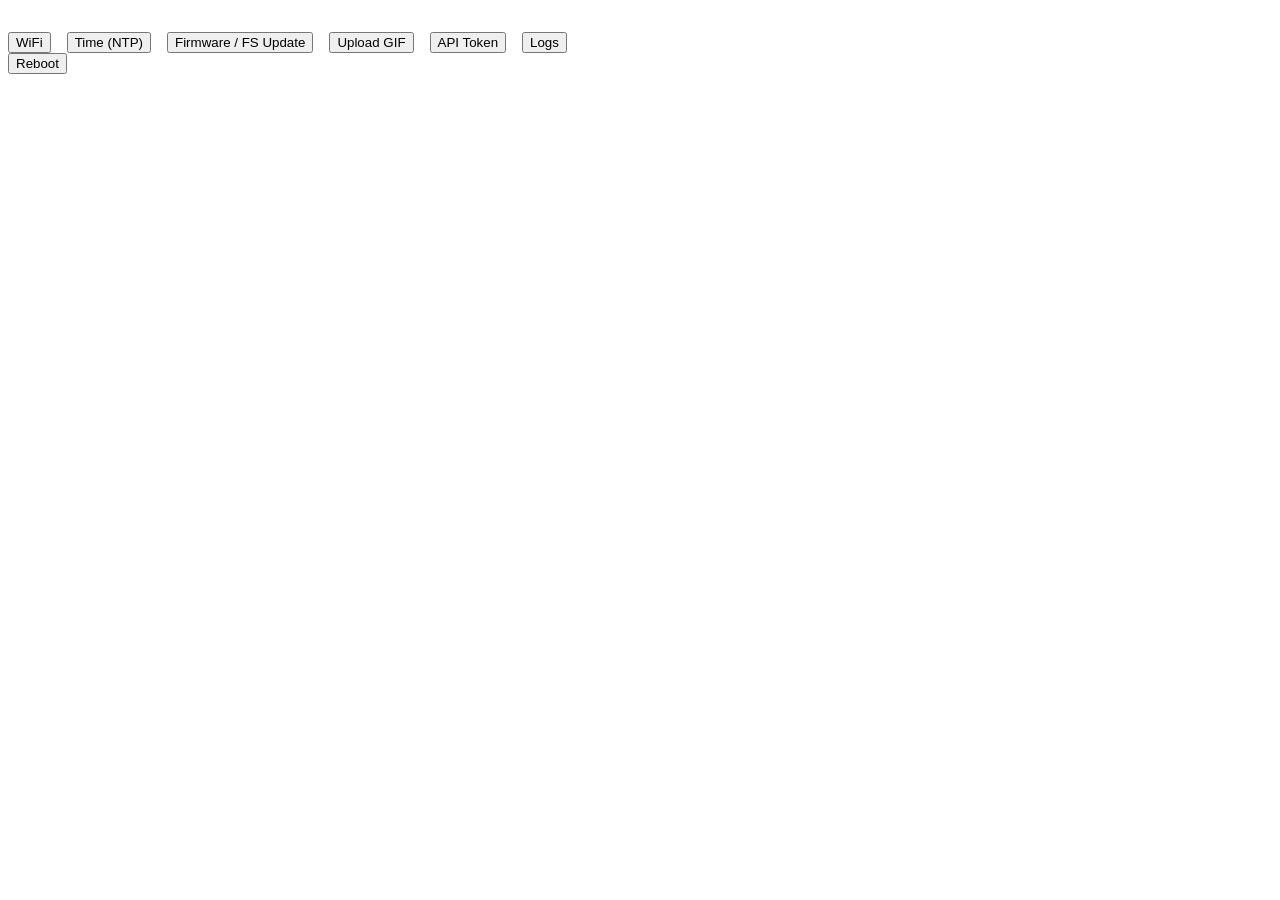
==== data/web/index.html @ d680b07c "feat: add log endpoint to api + webpage Maybe we need to find a new way to get log because output is" ====
<!doctype html>
<html lang="en">
  <head>
    <meta charset="UTF-8" />
    <meta name="viewport" content="width=device-width, initial-scale=1" />
    <title>GeekMagic Open Firmware</title>
    <link rel="stylesheet" href="./css/pico.min.css" />
    <link rel="stylesheet" href="./css/style.css" />
    <script src="./js/alpinejs.min.js" defer></script>
    <script src="./js/utils.js"></script>
    <script src="./js/themeSwitcher.js"></script>
    <script src="./js/gifUploadHandler.js"></script>
    <script src="./js/otaUploadHandler.js"></script>
    <script src="./js/wifiHandler.js"></script>
    <script src="./js/rebootHandler.js"></script>
    <script src="./js/main.js"></script>
  </head>
  <body>
    <main class="container">
      <header id="header-placeholder"></header>

      <section>
        <div style="margin-top: 2em; display: flex; gap: 1em; flex-wrap: wrap">
          <a href="./wifi.html">
            <button type="button" class="secondary">WiFi</button>
          </a>
          <a href="./ntp.html">
            <button type="button" class="secondary">Time (NTP)</button>
          </a>
          <a href="./update.html">
            <button type="button" class="secondary">
              Firmware / FS Update
            </button>
          </a>
          <a href="./gif_upload.html">
            <button type="button" class="secondary">Upload GIF</button>
          </a>
          <a href="./token.html">
            <button type="button" class="secondary">API Token</button>
          </a>
          <a href="./logs.html">
            <button type="button" class="secondary">Logs</button>
          </a>
        </div>

        <div x-data="rebootHandler()">
          <button
            class="contrast"
            x-bind:disabled="loading"
            x-on:click="reboot"
          >
            Reboot
          </button>
          <p x-text="message"></p>
        </div>
      </section>

      <footer id="footer-placeholder"></footer>
    </main>
  </body>
</html>
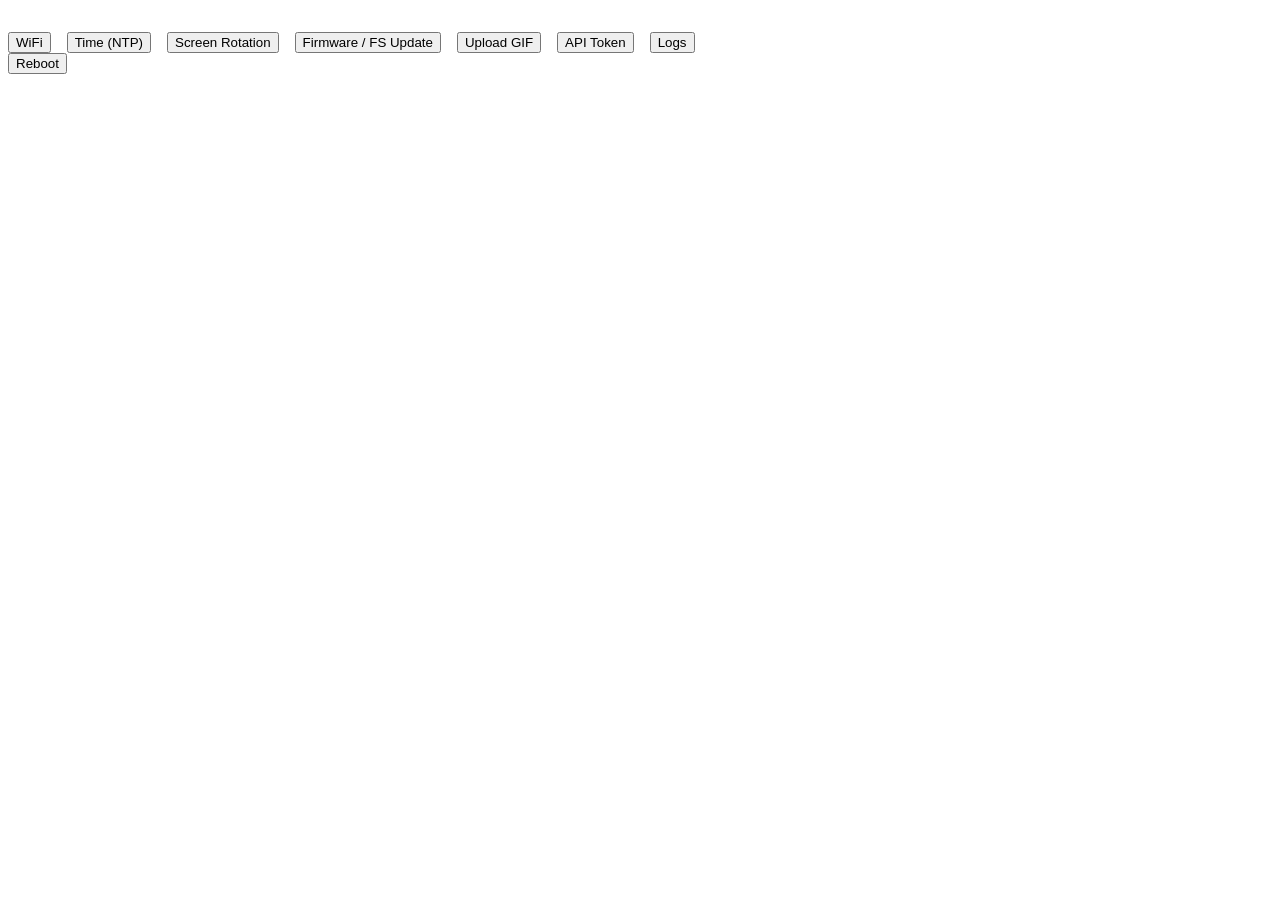
==== commit 3bc450f3: "feat: add rotation screen option from webUI" ====
--- a/data/web/index.html
+++ b/data/web/index.html
@@ -26,6 +26,9 @@
           </a>
           <a href="./ntp.html">
             <button type="button" class="secondary">Time (NTP)</button>
+          </a>
+          <a href="./rotation.html">
+            <button type="button" class="secondary">Screen Rotation</button>
           </a>
           <a href="./update.html">
             <button type="button" class="secondary">
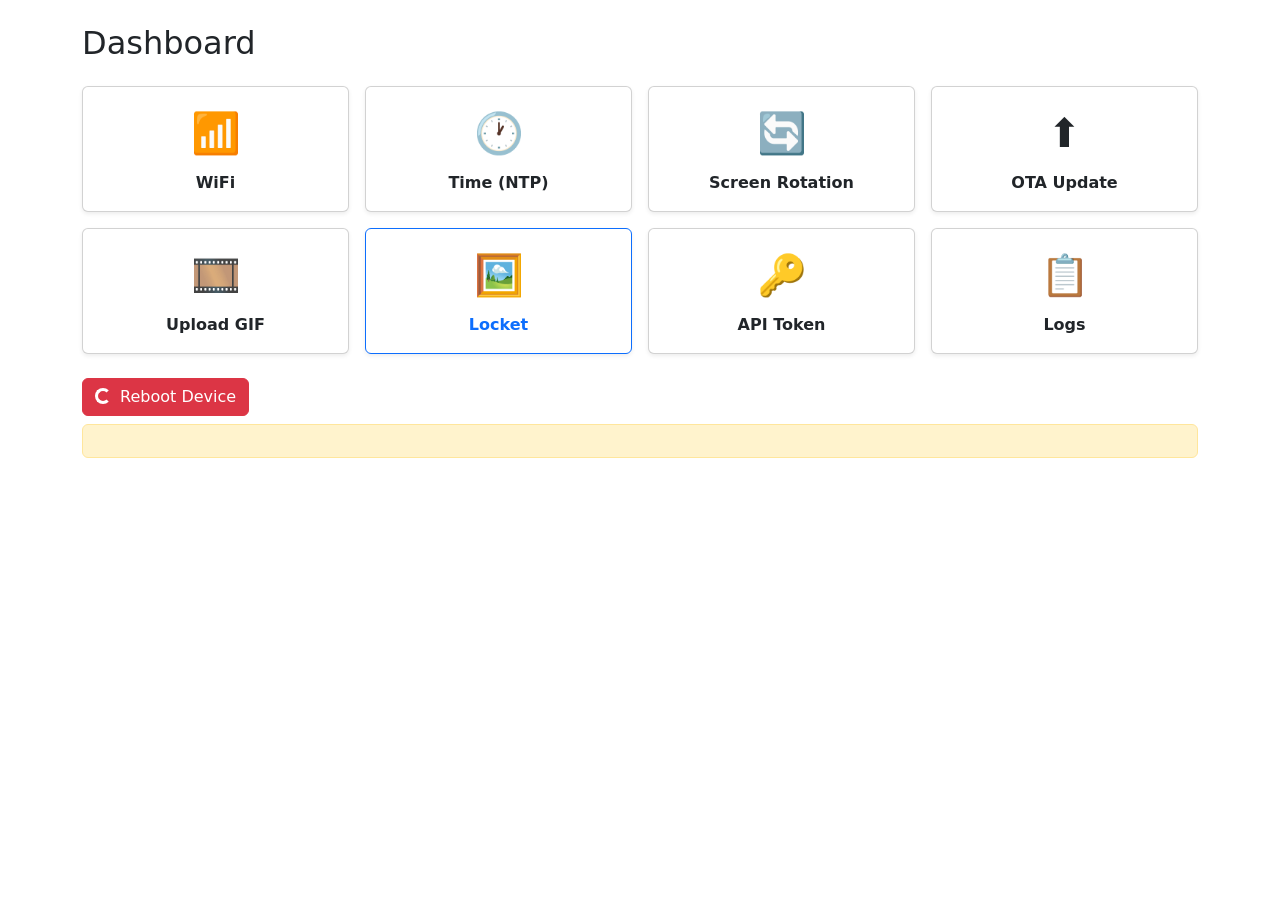
==== commit 27d76e9b: "add new locket" ====
--- a/data/web/index.html
+++ b/data/web/index.html
@@ -1,64 +1,100 @@
 <!doctype html>
 <html lang="en">
-  <head>
-    <meta charset="UTF-8" />
-    <meta name="viewport" content="width=device-width, initial-scale=1" />
-    <title>GeekMagic Open Firmware</title>
-    <link rel="stylesheet" href="./css/pico.min.css" />
-    <link rel="stylesheet" href="./css/style.css" />
-    <script src="./js/alpinejs.min.js" defer></script>
-    <script src="./js/utils.js"></script>
-    <script src="./js/themeSwitcher.js"></script>
-    <script src="./js/gifUploadHandler.js"></script>
-    <script src="./js/otaUploadHandler.js"></script>
-    <script src="./js/wifiHandler.js"></script>
-    <script src="./js/rebootHandler.js"></script>
-    <script src="./js/main.js"></script>
-  </head>
-  <body>
-    <main class="container">
-      <header id="header-placeholder"></header>
+<head>
+  <meta charset="UTF-8"/>
+  <meta name="viewport" content="width=device-width, initial-scale=1"/>
+  <title>GeekMagic Open Firmware</title>
+  <link rel="stylesheet" href="./css/bootstrap.min.css"/>
+  <link rel="stylesheet" href="./css/style.css"/>
+  <script src="./js/bootstrap.bundle.min.js"></script>
+  <script src="./js/alpinejs.min.js" defer></script>
+  <script src="./js/utils.js"></script>
+  <script src="./js/themeSwitcher.js"></script>
+  <script src="./js/rebootHandler.js"></script>
+  <script src="./js/main.js"></script>
+</head>
+<body class="d-flex flex-column min-vh-100">
+  <header id="header-placeholder"></header>
 
-      <section>
-        <div style="margin-top: 2em; display: flex; gap: 1em; flex-wrap: wrap">
-          <a href="./wifi.html">
-            <button type="button" class="secondary">WiFi</button>
-          </a>
-          <a href="./ntp.html">
-            <button type="button" class="secondary">Time (NTP)</button>
-          </a>
-          <a href="./rotation.html">
-            <button type="button" class="secondary">Screen Rotation</button>
-          </a>
-          <a href="./update.html">
-            <button type="button" class="secondary">
-              Firmware / FS Update
-            </button>
-          </a>
-          <a href="./gif_upload.html">
-            <button type="button" class="secondary">Upload GIF</button>
-          </a>
-          <a href="./token.html">
-            <button type="button" class="secondary">API Token</button>
-          </a>
-          <a href="./logs.html">
-            <button type="button" class="secondary">Logs</button>
-          </a>
-        </div>
+  <main class="container py-4 flex-grow-1">
+    <h2 class="mb-4">Dashboard</h2>
 
-        <div x-data="rebootHandler()">
-          <button
-            class="contrast"
-            x-bind:disabled="loading"
-            x-on:click="reboot"
-          >
-            Reboot
-          </button>
-          <p x-text="message"></p>
-        </div>
-      </section>
+    <div class="row g-3">
+      <div class="col-6 col-md-4 col-lg-3">
+        <a href="./wifi.html" class="text-decoration-none">
+          <div class="card h-100 text-center p-3 shadow-sm">
+            <div class="fs-1">📶</div>
+            <div class="mt-2 fw-semibold">WiFi</div>
+          </div>
+        </a>
+      </div>
+      <div class="col-6 col-md-4 col-lg-3">
+        <a href="./ntp.html" class="text-decoration-none">
+          <div class="card h-100 text-center p-3 shadow-sm">
+            <div class="fs-1">🕐</div>
+            <div class="mt-2 fw-semibold">Time (NTP)</div>
+          </div>
+        </a>
+      </div>
+      <div class="col-6 col-md-4 col-lg-3">
+        <a href="./rotation.html" class="text-decoration-none">
+          <div class="card h-100 text-center p-3 shadow-sm">
+            <div class="fs-1">🔄</div>
+            <div class="mt-2 fw-semibold">Screen Rotation</div>
+          </div>
+        </a>
+      </div>
+      <div class="col-6 col-md-4 col-lg-3">
+        <a href="./update.html" class="text-decoration-none">
+          <div class="card h-100 text-center p-3 shadow-sm">
+            <div class="fs-1">⬆️</div>
+            <div class="mt-2 fw-semibold">OTA Update</div>
+          </div>
+        </a>
+      </div>
+      <div class="col-6 col-md-4 col-lg-3">
+        <a href="./gif_upload.html" class="text-decoration-none">
+          <div class="card h-100 text-center p-3 shadow-sm">
+            <div class="fs-1">🎞️</div>
+            <div class="mt-2 fw-semibold">Upload GIF</div>
+          </div>
+        </a>
+      </div>
+      <div class="col-6 col-md-4 col-lg-3">
+        <a href="./locket.html" class="text-decoration-none">
+          <div class="card h-100 text-center p-3 shadow-sm border-primary">
+            <div class="fs-1">🖼️</div>
+            <div class="mt-2 fw-semibold text-primary">Locket</div>
+          </div>
+        </a>
+      </div>
+      <div class="col-6 col-md-4 col-lg-3">
+        <a href="./token.html" class="text-decoration-none">
+          <div class="card h-100 text-center p-3 shadow-sm">
+            <div class="fs-1">🔑</div>
+            <div class="mt-2 fw-semibold">API Token</div>
+          </div>
+        </a>
+      </div>
+      <div class="col-6 col-md-4 col-lg-3">
+        <a href="./logs.html" class="text-decoration-none">
+          <div class="card h-100 text-center p-3 shadow-sm">
+            <div class="fs-1">📋</div>
+            <div class="mt-2 fw-semibold">Logs</div>
+          </div>
+        </a>
+      </div>
+    </div>
 
-      <footer id="footer-placeholder"></footer>
-    </main>
-  </body>
+    <div class="mt-4" x-data="rebootHandler()">
+      <button class="btn btn-danger" x-bind:disabled="loading" x-on:click="reboot">
+        <span x-show="loading" class="spinner-border spinner-border-sm me-1" role="status"></span>
+        Reboot Device
+      </button>
+      <div x-show="message" class="alert alert-warning mt-2" x-text="message"></div>
+    </div>
+  </main>
+
+  <footer id="footer-placeholder"></footer>
+</body>
 </html>
--- a/data/web/css/style.css
+++ b/data/web/css/style.css
@@ -0,0 +1,35 @@
+.theme-switch-btn {
+  background: none;
+  border: none;
+  cursor: pointer;
+  padding: 0.25rem;
+  line-height: 0;
+}
+
+#theme-waterdrop-overlay {
+  position: fixed;
+  inset: 0;
+  pointer-events: none;
+  z-index: 9999;
+  background: var(--bs-body-bg);
+  clip-path: circle(0% at 50% 50%);
+  transition: clip-path 0.7s cubic-bezier(0.4, 0, 0.2, 1);
+}
+#theme-waterdrop-overlay.active {
+  pointer-events: auto;
+}
+
+.sidebar .nav-link.active {
+  background-color: var(--bs-primary);
+  color: #fff;
+  border-radius: 0.375rem;
+}
+.sidebar .nav-link {
+  color: var(--bs-body-color);
+  padding: 0.5rem 1rem;
+  border-radius: 0.375rem;
+  transition: background 0.15s;
+}
+.sidebar .nav-link:hover {
+  background-color: var(--bs-secondary-bg);
+}
